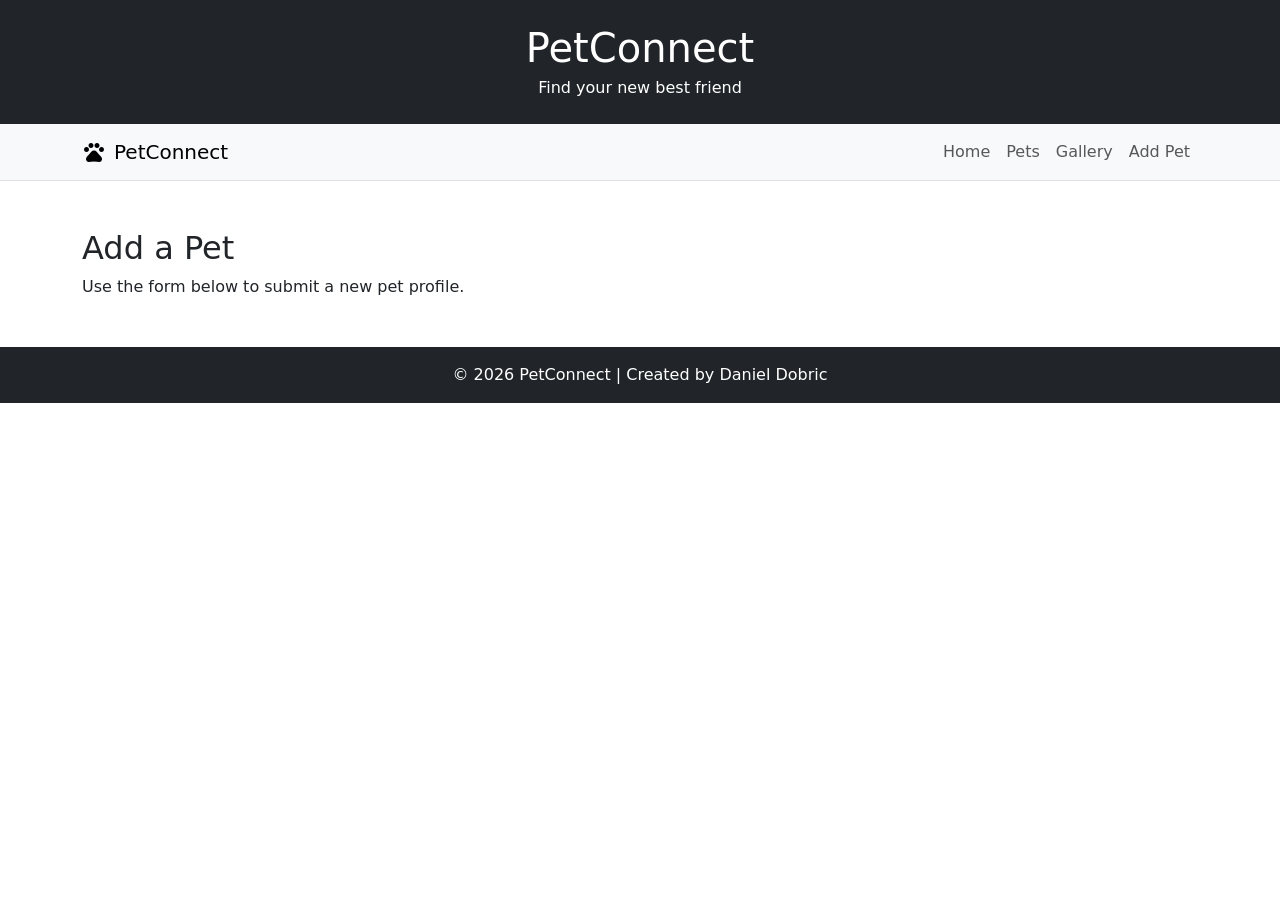
==== a1/add.html @ dbf2c1c6 "Add shared layout navbar footer Bootstrap fonts and icons" ====
<!DOCTYPE html>
<html lang="en">
<head>
    <meta charset="UTF-8">
    <meta name="viewport" content="width=device-width, initial-scale=1.0">
    <title>PetConnect | Add Pet</title>

    <!-- Bootstrap 5 -->
    <link href="https://cdn.jsdelivr.net/npm/bootstrap@5.3.3/dist/css/bootstrap.min.css" rel="stylesheet">

    <!-- Google Fonts -->
    <link rel="preconnect" href="https://fonts.googleapis.com">
    <link rel="preconnect" href="https://fonts.gstatic.com" crossorigin>
    <link href="https://fonts.googleapis.com/css2?family=Inter:wght@400;500;600&family=Poppins:wght@500;600;700&display=swap" rel="stylesheet">

    <!-- Material Icons -->
    <link href="https://fonts.googleapis.com/icon?family=Material+Icons" rel="stylesheet">

    <!-- Custom CSS -->
    <link rel="stylesheet" href="assets/css/styles.css">
</head>
<body>

    <header class="bg-dark text-white py-4">
        <div class="container text-center">
            <h1 class="mb-1">PetConnect</h1>
            <p class="mb-0">Find your new best friend</p>
        </div>
    </header>

    <nav class="navbar navbar-expand-lg navbar-light bg-light border-bottom">
        <div class="container">
            <a class="navbar-brand d-flex align-items-center gap-2" href="index.html">
                <span class="material-icons">pets</span>
                <span>PetConnect</span>
            </a>

            <button class="navbar-toggler" type="button" data-bs-toggle="collapse" data-bs-target="#navMenu" aria-controls="navMenu" aria-expanded="false" aria-label="Toggle navigation">
                <span class="navbar-toggler-icon"></span>
            </button>

            <div class="collapse navbar-collapse" id="navMenu">
                <ul class="navbar-nav ms-auto">
                    <li class="nav-item">
                        <a class="nav-link" href="index.html">Home</a>
                    </li>
                    <li class="nav-item">
                        <a class="nav-link" href="pets.html">Pets</a>
                    </li>
                    <li class="nav-item">
                        <a class="nav-link" href="gallery.html">Gallery</a>
                    </li>
                    <li class="nav-item">
                        <a class="nav-link" href="add.html">Add Pet</a>
                    </li>
                </ul>
            </div>
        </div>
    </nav>

    <main class="container my-5">
        <h2>Add a Pet</h2>
        <p>Use the form below to submit a new pet profile.</p>
    </main>

    <footer class="bg-dark text-white py-3 mt-5">
        <div class="container text-center">
            <p class="mb-0">© 2026 PetConnect | Created by Daniel Dobric</p>
        </div>
    </footer>

    <!-- Bootstrap JS -->
    <script src="https://cdn.jsdelivr.net/npm/bootstrap@5.3.3/dist/js/bootstrap.bundle.min.js"></script>

    <!-- Custom JS -->
    <script src="assets/js/scripts.js"></script>
</body>
</html>
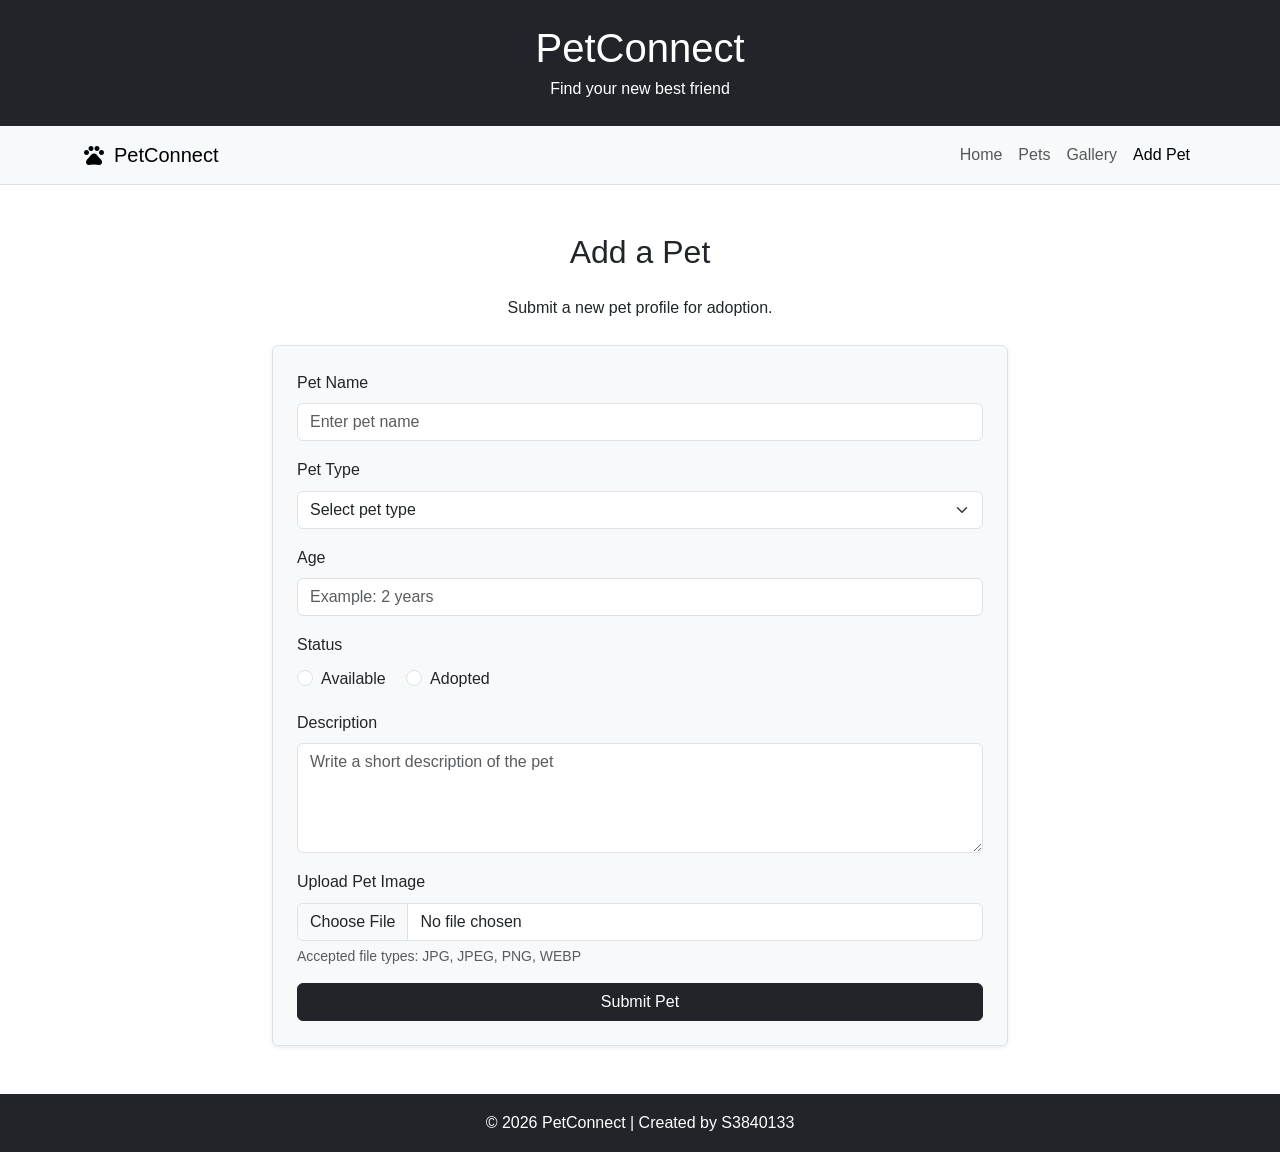
==== commit 68607bf4: "Finalise add pet form validation, fix Javascript, and complete styling" ====
--- a/a1/add.html
+++ b/a1/add.html
@@ -51,7 +51,7 @@
                         <a class="nav-link" href="gallery.html">Gallery</a>
                     </li>
                     <li class="nav-item">
-                        <a class="nav-link" href="add.html">Add Pet</a>
+                        <a class="nav-link active" href="add.html">Add Pet</a>
                     </li>
                 </ul>
             </div>
@@ -59,13 +59,81 @@
     </nav>
 
     <main class="container my-5">
-        <h2>Add a Pet</h2>
-        <p>Use the form below to submit a new pet profile.</p>
-    </main>
+
+    <section class="row justify-content-center">
+        <div class="col-lg-8">
+
+            <h2 class="mb-4 text-center">Add a Pet</h2>
+            <p class="text-center mb-4">Submit a new pet profile for adoption.</p>
+
+            <form id="petForm" class="p-4 border rounded shadow-sm bg-light">
+
+                <div class="mb-3">
+                    <label for="petName" class="form-label">Pet Name</label>
+                    <input type="text" class="form-control" id="petName" name="petName" placeholder="Enter pet name" required>
+                </div>
+
+                <div class="mb-3">
+                    <label for="petType" class="form-label">Pet Type</label>
+                    <select class="form-select" id="petType" name="petType" required>
+                        <option value="">Select pet type</option>
+                        <option value="Dog">Dog</option>
+                        <option value="Cat">Cat</option>
+                        <option value="Rabbit">Rabbit</option>
+                        <option value="Bird">Bird</option>
+                    </select>
+                </div>
+
+                <div class="mb-3">
+                    <label for="petAge" class="form-label">Age</label>
+                    <input type="text" class="form-control" id="petAge" name="petAge" placeholder="Example: 2 years" required>
+                </div>
+
+                <div class="mb-3">
+                    <label class="form-label d-block">Status</label>
+
+                    <div class="form-check form-check-inline">
+                        <input class="form-check-input" type="radio" name="petStatus" id="available" value="Available" required>
+                        <label class="form-check-label" for="available">Available</label>
+                    </div>
+
+                    <div class="form-check form-check-inline">
+                        <input class="form-check-input" type="radio" name="petStatus" id="adopted" value="Adopted" required>
+                        <label class="form-check-label" for="adopted">Adopted</label>
+                    </div>
+                </div>
+
+                <div class="mb-3">
+                    <label for="petDescription" class="form-label">Description</label>
+                    <textarea class="form-control" id="petDescription" name="petDescription" rows="4" placeholder="Write a short description of the pet" required></textarea>
+                </div>
+
+                <div class="mb-3">
+                    <label for="petImage" class="form-label">Upload Pet Image</label>
+                    <input class="form-control" type="file" id="petImage" name="petImage" accept=".jpg,.jpeg,.png,.webp" required>
+                    <div class="form-text">Accepted file types: JPG, JPEG, PNG, WEBP</div>
+                </div>
+
+                <div class="mb-3 text-center">
+                    <img id="imagePreview" src="" alt="Preview of selected pet" class="img-fluid rounded shadow-sm d-none preview-image">
+                </div>
+
+                <div id="fileError" class="text-danger mb-3"></div>
+
+                <div class="d-grid">
+                    <button type="submit" class="btn btn-dark">Submit Pet</button>
+                </div>
+
+            </form>
+
+        </div>
+    </section>
+
+</main>
 
     <footer class="bg-dark text-white py-3 mt-5">
         <div class="container text-center">
-            <p class="mb-0">© 2026 PetConnect | Created by Daniel Dobric</p>
+            <p class="mb-0">© 2026 PetConnect | Created by S3840133</p>
         </div>
     </footer>
 
--- a/a1/assets/css/styles.css
+++ b/a1/assets/css/styles.css
@@ -0,0 +1,56 @@
+body {
+    font-family: 'Inter', sans-serif;
+    line-height: 1.6;
+}
+
+h1, h2, h3, .navbar-brand {
+    font-family: 'Poppins', sans-serif;
+}
+
+.material-icons {
+    vertical-align: middle;
+}
+
+.carousel {
+    margin-bottom: 40px;
+}
+
+.carousel-item img {
+    height: 450px;
+    object-fit: cover;
+}
+
+.card {
+    border: none;
+    border-radius: 12px;
+}
+
+.card img {
+    height: 250px;
+    object-fit: cover;
+}
+
+table {
+    border-radius: 8px;
+    overflow: hidden;
+}
+
+.gallery-img {
+    height: 250px;
+    object-fit: cover;
+    cursor: pointer;
+}
+
+#modalImage {
+    max-height: 500px;
+    object-fit: cover;
+}
+
+.preview-image {
+    max-height: 300px;
+    object-fit: cover;
+}
+
+form {
+    background-color: #f8f9fa;
+}
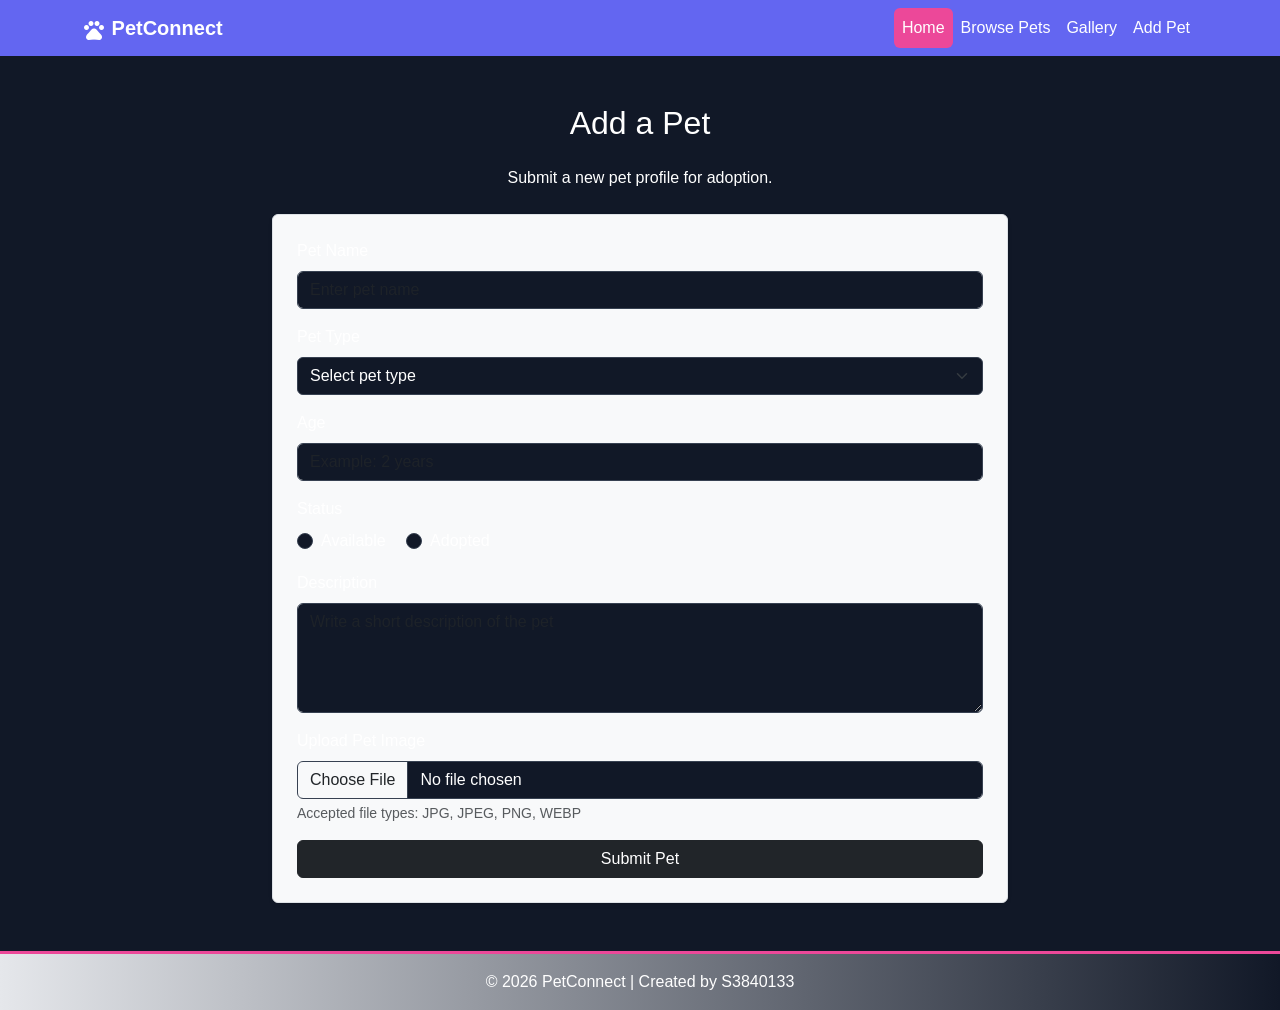
==== commit aac620a9: "Set up A3 project structure and shared includes" ====
--- a/a1/add.html
+++ b/a1/add.html
@@ -21,42 +21,37 @@
 </head>
 <body>
 
-    <header class="bg-dark text-white py-4">
-        <div class="container text-center">
-            <h1 class="mb-1">PetConnect</h1>
-            <p class="mb-0">Find your new best friend</p>
+    
+
+    <nav class="navbar navbar-expand-lg">
+    <div class="container">
+        <a class="navbar-brand fw-bold" href="index.html">
+            <span class="material-icons align-middle">pets</span>
+            PetConnect
+        </a>
+
+        <button class="navbar-toggler" type="button" data-bs-toggle="collapse" data-bs-target="#navMenu">
+            <span class="navbar-toggler-icon"></span>
+        </button>
+
+        <div class="collapse navbar-collapse" id="navMenu">
+            <ul class="navbar-nav ms-auto">
+                <li class="nav-item">
+                    <a class="nav-link active" href="index.html">Home</a>
+                </li>
+                <li class="nav-item">
+                    <a class="nav-link" href="pets.html">Browse Pets</a>
+                </li>
+                <li class="nav-item">
+                    <a class="nav-link" href="gallery.html">Gallery</a>
+                </li>
+                <li class="nav-item">
+                    <a class="nav-link" href="add.html">Add Pet</a>
+                </li>
+            </ul>
         </div>
-    </header>
-
-    <nav class="navbar navbar-expand-lg navbar-light bg-light border-bottom">
-        <div class="container">
-            <a class="navbar-brand d-flex align-items-center gap-2" href="index.html">
-                <span class="material-icons">pets</span>
-                <span>PetConnect</span>
-            </a>
-
-            <button class="navbar-toggler" type="button" data-bs-toggle="collapse" data-bs-target="#navMenu" aria-controls="navMenu" aria-expanded="false" aria-label="Toggle navigation">
-                <span class="navbar-toggler-icon"></span>
-            </button>
-
-            <div class="collapse navbar-collapse" id="navMenu">
-                <ul class="navbar-nav ms-auto">
-                    <li class="nav-item">
-                        <a class="nav-link" href="index.html">Home</a>
-                    </li>
-                    <li class="nav-item">
-                        <a class="nav-link" href="pets.html">Pets</a>
-                    </li>
-                    <li class="nav-item">
-                        <a class="nav-link" href="gallery.html">Gallery</a>
-                    </li>
-                    <li class="nav-item">
-                        <a class="nav-link active" href="add.html">Add Pet</a>
-                    </li>
-                </ul>
-            </div>
-        </div>
-    </nav>
+    </div>
+</nav>
 
     <main class="container my-5">
 
--- a/a1/assets/css/styles.css
+++ b/a1/assets/css/styles.css
@@ -1,56 +1,87 @@
 body {
     font-family: 'Inter', sans-serif;
-    line-height: 1.6;
+    background-color: #111827;
+    color: white;
 }
 
 h1, h2, h3, .navbar-brand {
     font-family: 'Poppins', sans-serif;
 }
 
-.material-icons {
-    vertical-align: middle;
+/* NAVBAR */
+.navbar {
+    background-color: #6366f1;
 }
 
-.carousel {
-    margin-bottom: 40px;
+.navbar-brand,
+.nav-link {
+    color: white !important;
 }
 
+.nav-link.active {
+    background-color: #ec4899;
+    border-radius: 6px;
+}
+
+/* CAROUSEL */
 .carousel-item img {
     height: 450px;
     object-fit: cover;
+    border-radius: 10px;
 }
 
+/* CARDS */
 .card {
+    background-color: #0f172a;
     border: none;
     border-radius: 12px;
+    color: white;
 }
 
 .card img {
-    height: 250px;
+    height: 220px;
     object-fit: cover;
 }
 
-table {
-    border-radius: 8px;
-    overflow: hidden;
-}
-
+/* GALLERY */
 .gallery-img {
     height: 250px;
     object-fit: cover;
     cursor: pointer;
 }
 
-#modalImage {
-    max-height: 500px;
-    object-fit: cover;
+/* TABLE */
+.table {
+    background-color: white;
+    border-radius: 10px;
 }
 
-.preview-image {
-    max-height: 300px;
-    object-fit: cover;
+/* FORM */
+form {
+    background-color: #1f2937;
+    color: white;
+    border-radius: 10px;
 }
 
-form {
-    background-color: #f8f9fa;
+input, select, textarea {
+    background-color: #111827 !important;
+    color: white !important;
+    border: 1px solid #374151 !important;
+}
+
+/* BUTTONS */
+.btn-primary {
+    background-color: #6366f1;
+    border: none;
+}
+
+.btn-danger {
+    background-color: #ec4899;
+    border: none;
+}
+
+/* FOOTER */
+footer {
+    background: linear-gradient(to right, #e5e7eb, #111827);
+    border-top: 3px solid #ec4899;
 }
